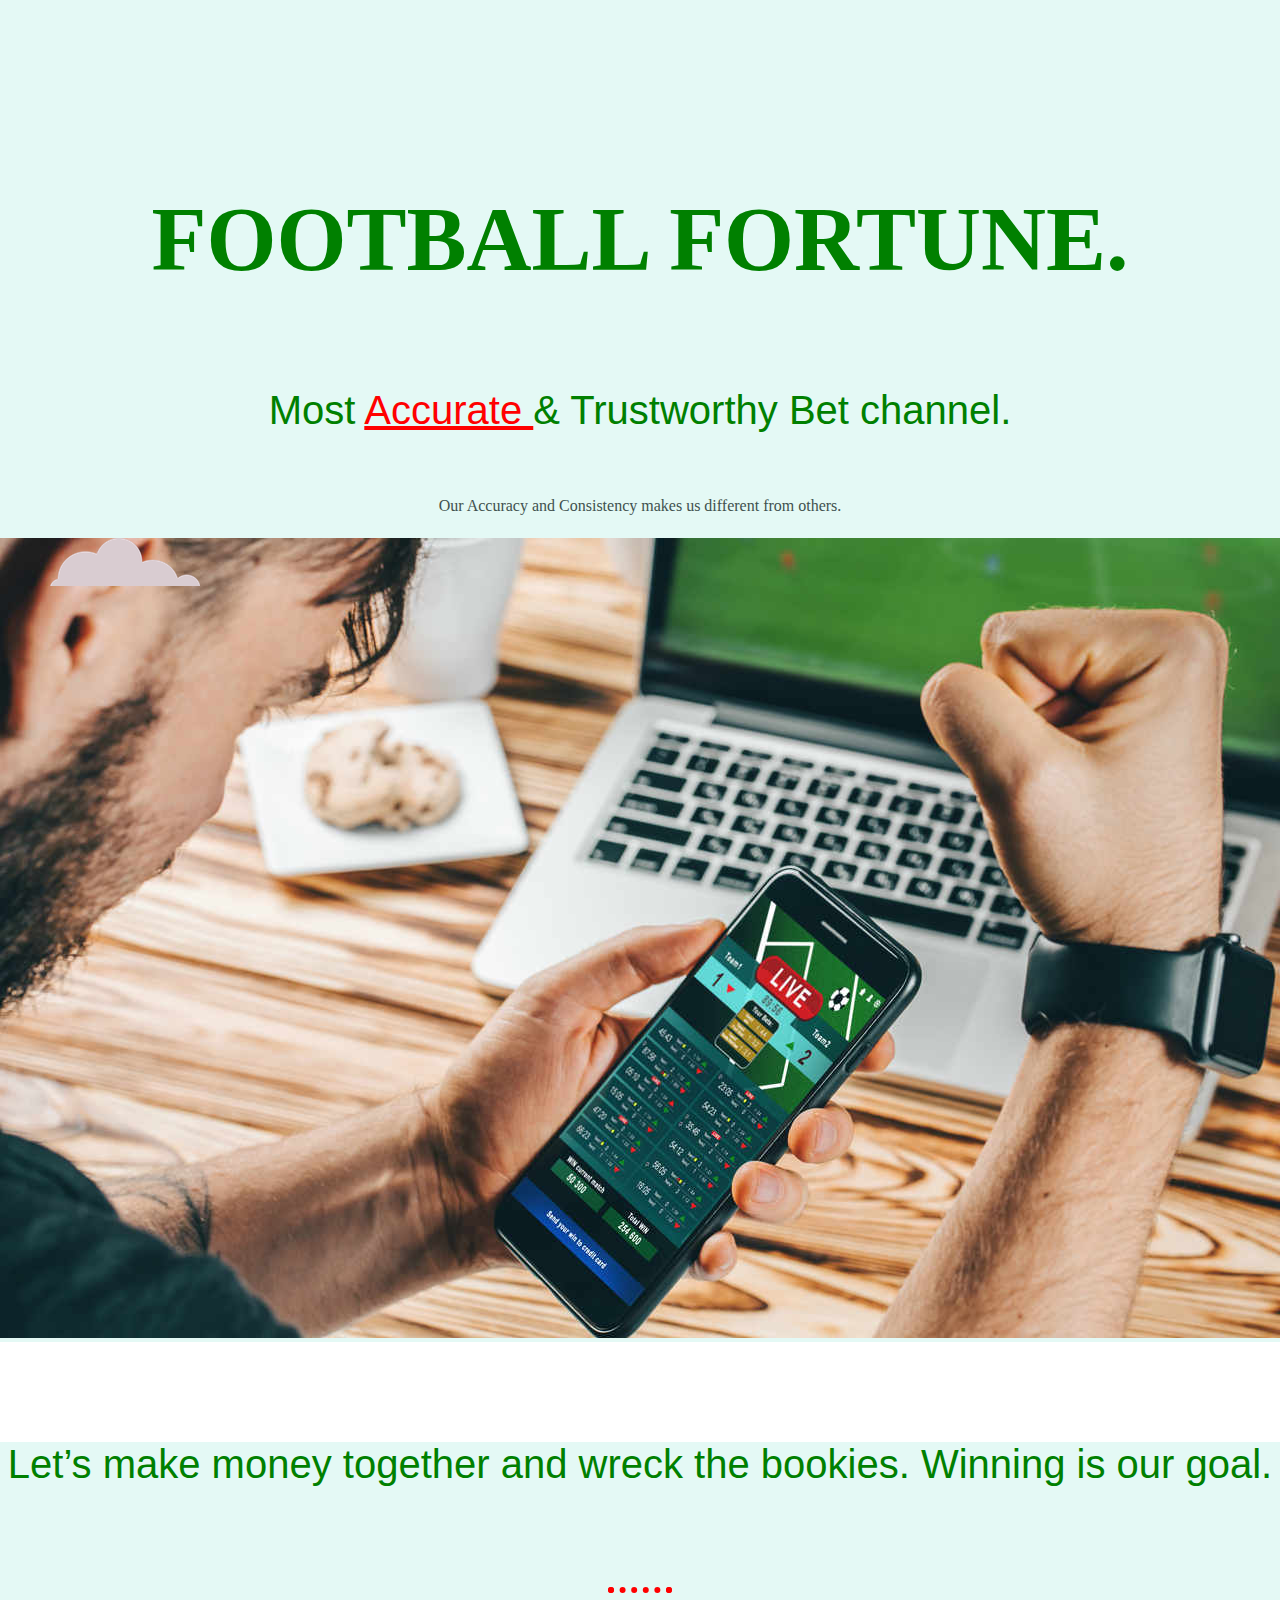
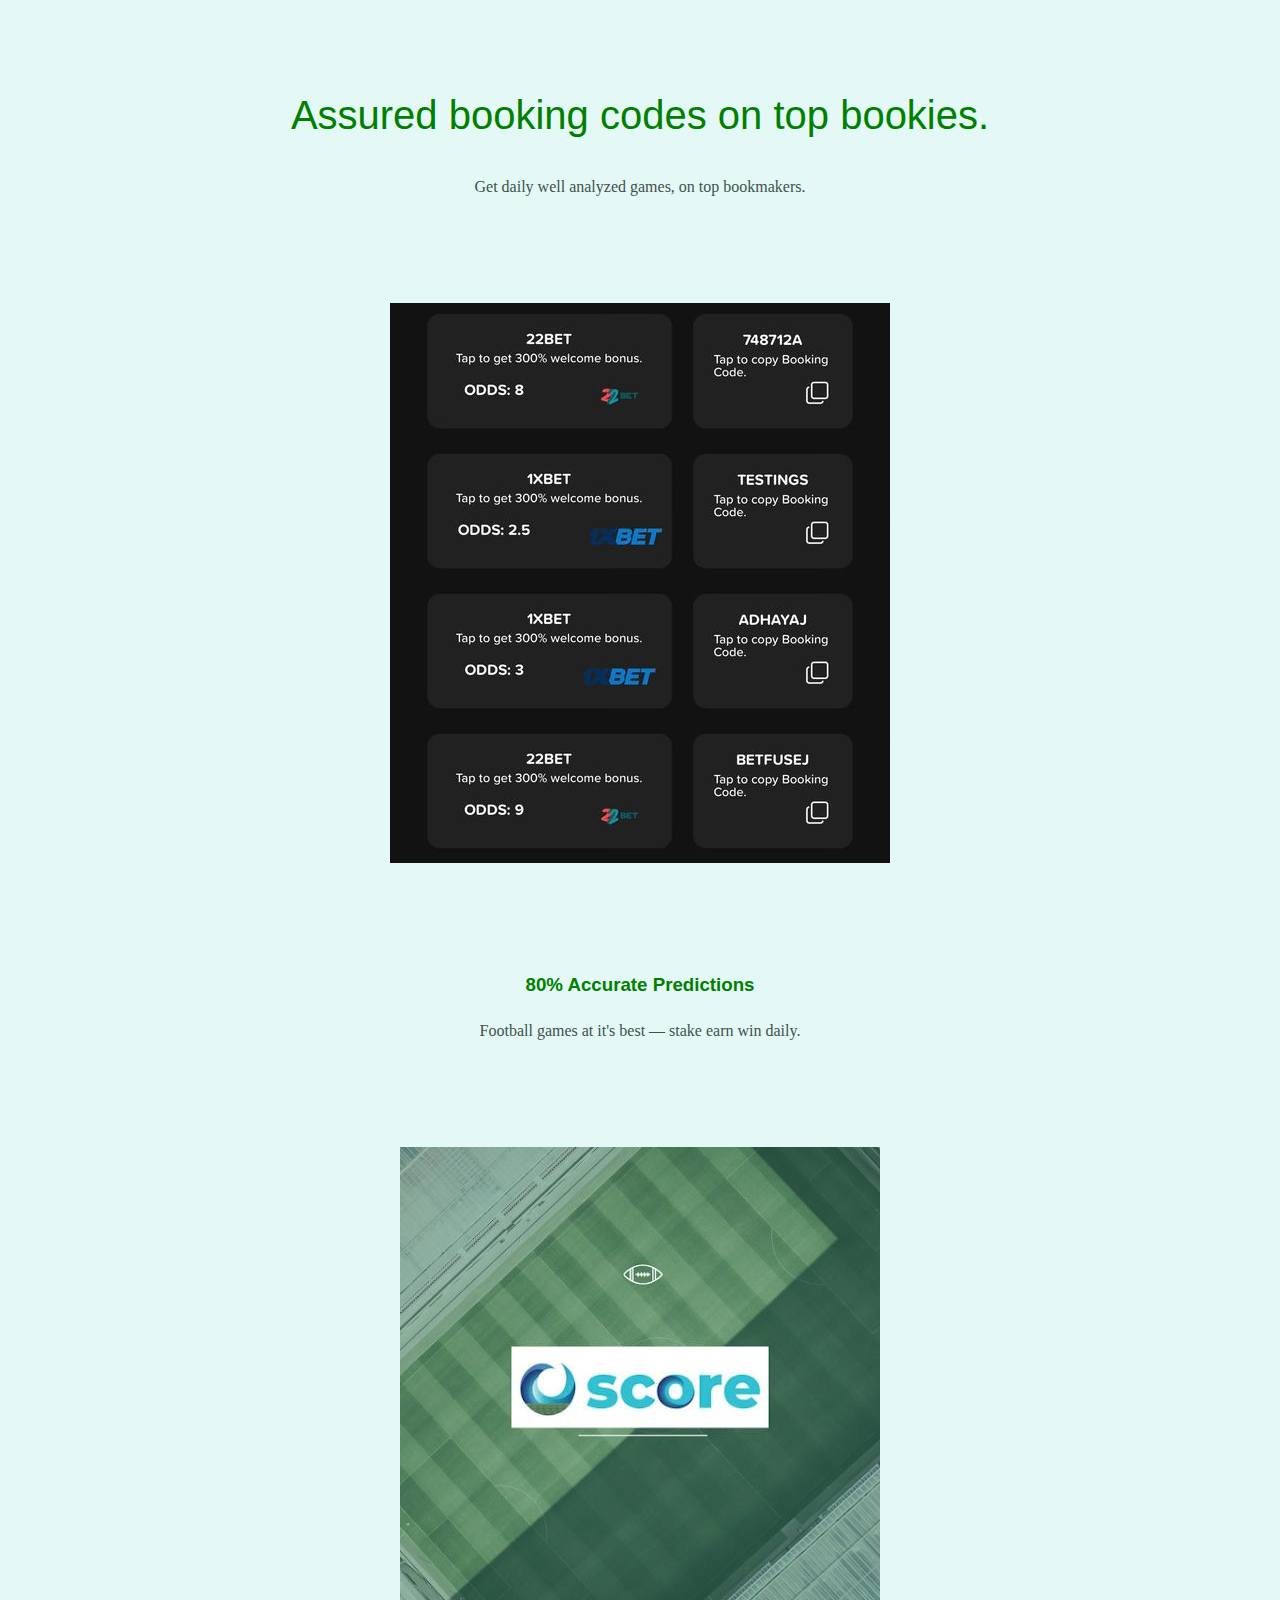
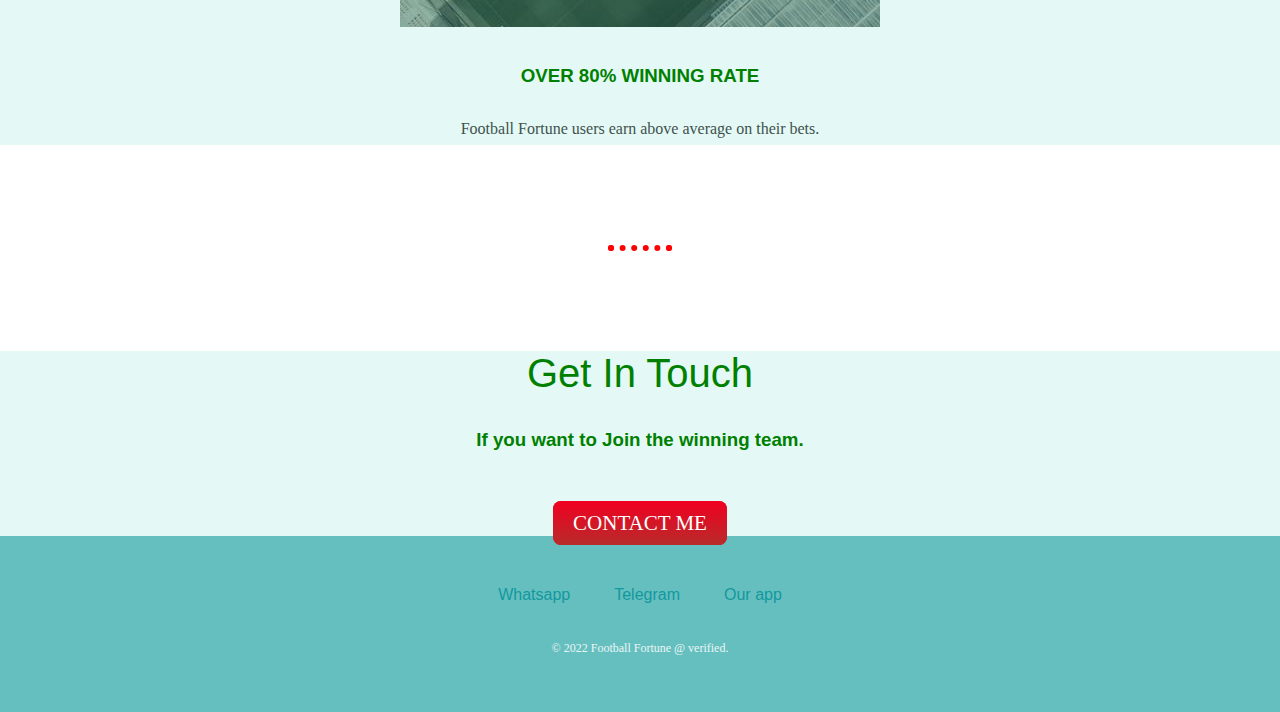
==== index.html @ 06a460da "Create index.html" ====
<!DOCTYPE html>
<html>
  <head>
	 <meta charset="utf-8">
	 <meta name="viewport" content="width=device-width, initial-scale=1">
	 <title>FOOTBALL FORTUNE</title>
	 <link rel="stylesheet" type="text/css" href="styles.css">
	 <link rel="icon" type="image/png" sizes="16x16" href="favicon-16x16.png">
</head>

   <body>
	  <div class="top-container">
		
		<h1>FOOTBALL FORTUNE.</h1>
		<h2><p>Most <span class="Accurate">Accurate </span> & Trustworthy Bet channel.</p></h2>

<P>Our Accuracy and Consistency makes us different from others.</p> 
	  <img class="bottom-cloud" src="images/cloud.png ">
	  <img src="images/ww.jpg">
    </div>
   

  <div class="middle-container">
    <div class="profile">
      
      <h2>Let’s make money together and wreck the bookies. Winning is our goal.</h2>
      <p class="intro"></p>
    </div>
    <hr>
    <div class="skills">
      <h2>Assured booking codes on top bookies.</h2>
      <p>Get daily well analyzed games, on top bookmakers.</p>

      <div class="skill-row">
        <img src="images/aa.jpg">
    </div>

        <h3>80% Accurate Predictions</h3>
        <p>Football games at it's best — stake earn win daily.</p>

      </div>
      <div class="skill-row">
        <img class="football-img" src="images/ss.jpg" alt="football.img">

        <h3>OVER 80% WINNING RATE</h3>
        <p>Football Fortune users earn above average on their bets.</p>

      </div>
    </div>
    <hr>
    <div class="contact-me">
      <h2>Get In Touch</h2>
      <h3>If you want to Join the winning team.</h3>
      <p class="contact-message"></p>
      <a class="btn" href="mailto:adamssouza4@gmail.com">CONTACT ME</a>

      <div class="bottom-container">
    <a class="footer-link" href=https://wa.me/+31637694069?text=I%20am%20interested%20in%20Joining%20The%20VIP%20">Whatsapp</a>
    <a class="footer-link" href="https://t.me/footballfortunescoresolution">Telegram</a>
    <a class="footer-link" href="https://play.google.com/store/apps/details?id=precision.scores">Our app</a>
    <p class="copyright">© 2022 Football Fortune @ verified.</p>
  </div>

    </div>
  </div>
---- styles.css ----
body{
	color: #40514E;
	margin: 0;
	text-align: center;
	font-family: 'merriweather', serif;
	
}

h1{
	font-size: 5.625rem;
	line-height: 2;
	margin: 50px auto 0 auto;
	font-family: 'sacramento', cursive;
	color: green;
}

h2{
	font-family: 'montserrat', sans-serif;
	font-size: 2.5rem;
	font-weight: normal;
	color: green;
}

h3{
	color: green;
	font-family: 'montserrat', sans-serif;
}

p{
	line-height: 2;
}

hr{
border: dotted red 6px;
border-bottom:none;
width: 4%;
margin: 100px auto;	
}

a{
	color: #11999E;
	font-family: 'montserrat', sans-serif;
	margin: 10px 20px; 
	text-decoration: none ;
}

a:hover{
	color: #eaf6f6;
}
.top-container{
	background-color: #E4F9F5;
	position: relative ;
	padding-top: 100px;
}

.middle-container{
margin: 100px 0;
}

.bottom-container{
background-color: #66BFBF;
padding: 50px 0 20px;
}

.skill-row{
	width: 50%;
	margin: 100px auto 100px auto;
	text-align: center;
	line-height: 2;
}
.contact-message{
 	margin: 40px auto 60px;
 }

.btn {
  background: #f00020;
  background-image: -webkit-linear-gradient(top, #f00020, #b82b2b);
  background-image: -moz-linear-gradient(top, #f00020, #b82b2b);
  background-image: -ms-linear-gradient(top, #f00020, #b82b2b);
  background-image: -o-linear-gradient(top, #f00020, #b82b2b);
  background-image: linear-gradient(to bottom, #f00020, #b82b2b);
  -webkit-border-radius: 8;
  -moz-border-radius: 8;
  border-radius: 8px;
  font-family: Georgia;
  color: #ffffff;
  font-size: 21px;
  padding: 10px 20px 10px 20px;
  text-decoration: none;
}

.btn:hover {
  background: #ff0000;
  background-image: -webkit-linear-gradient(top, #ff0000, #d93434);
  background-image: -moz-linear-gradient(top, #ff0000, #d93434);
  background-image: -ms-linear-gradient(top, #ff0000, #d93434);
  background-image: -o-linear-gradient(top, #ff0000, #d93434);
  background-image: linear-gradient(to bottom, #ff0000, #d93434);
  text-decoration: none;
}

.Accurate{
	text-decoration:underline ;
	color: red;
}

.top-cloud{
	position: absolute;
right: 300px;
top: 50px;
}

.bottom-cloud{
	position: absolute;
	right: 300px;
left: 50px;

}

.copyright{
	color: #EAF6F6;
	font-size: 0.75rem;
	padding: 20px 0px;
}


div {
	background-color:#E4F9F5 ;
}
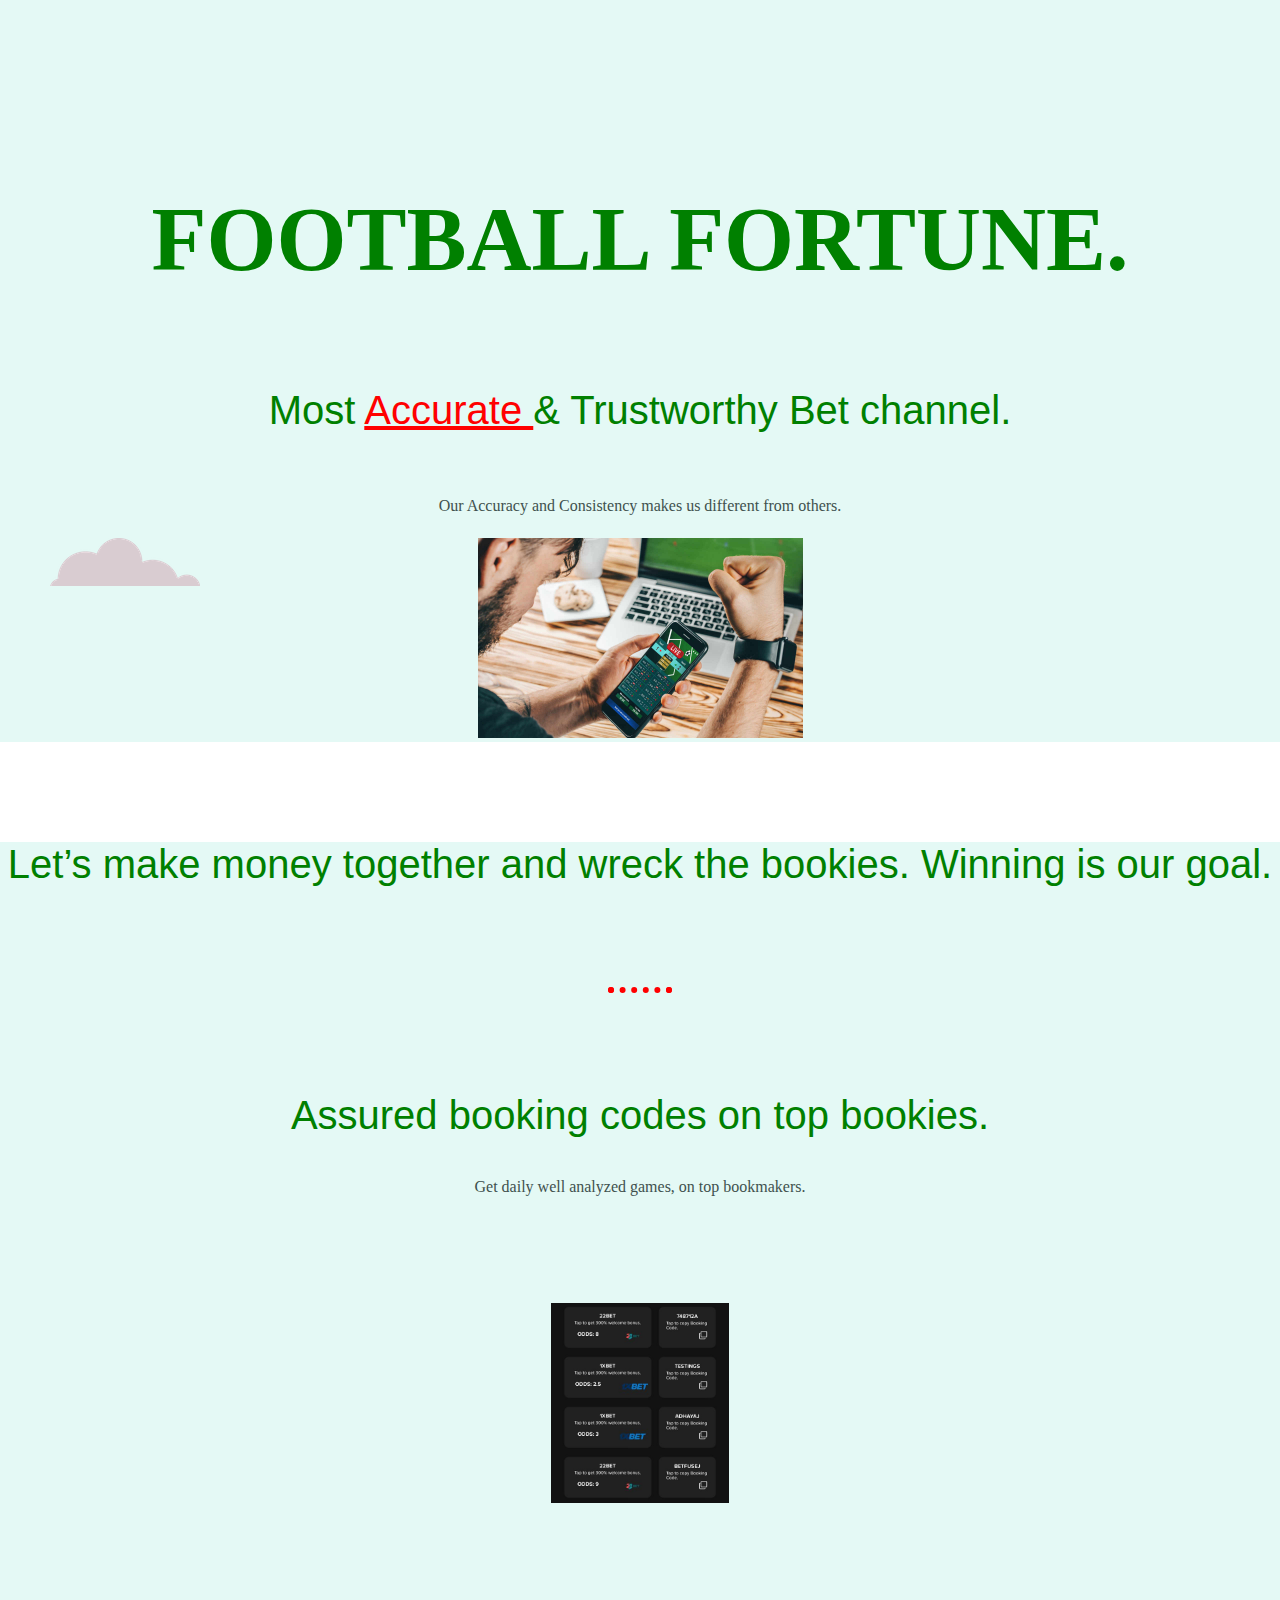
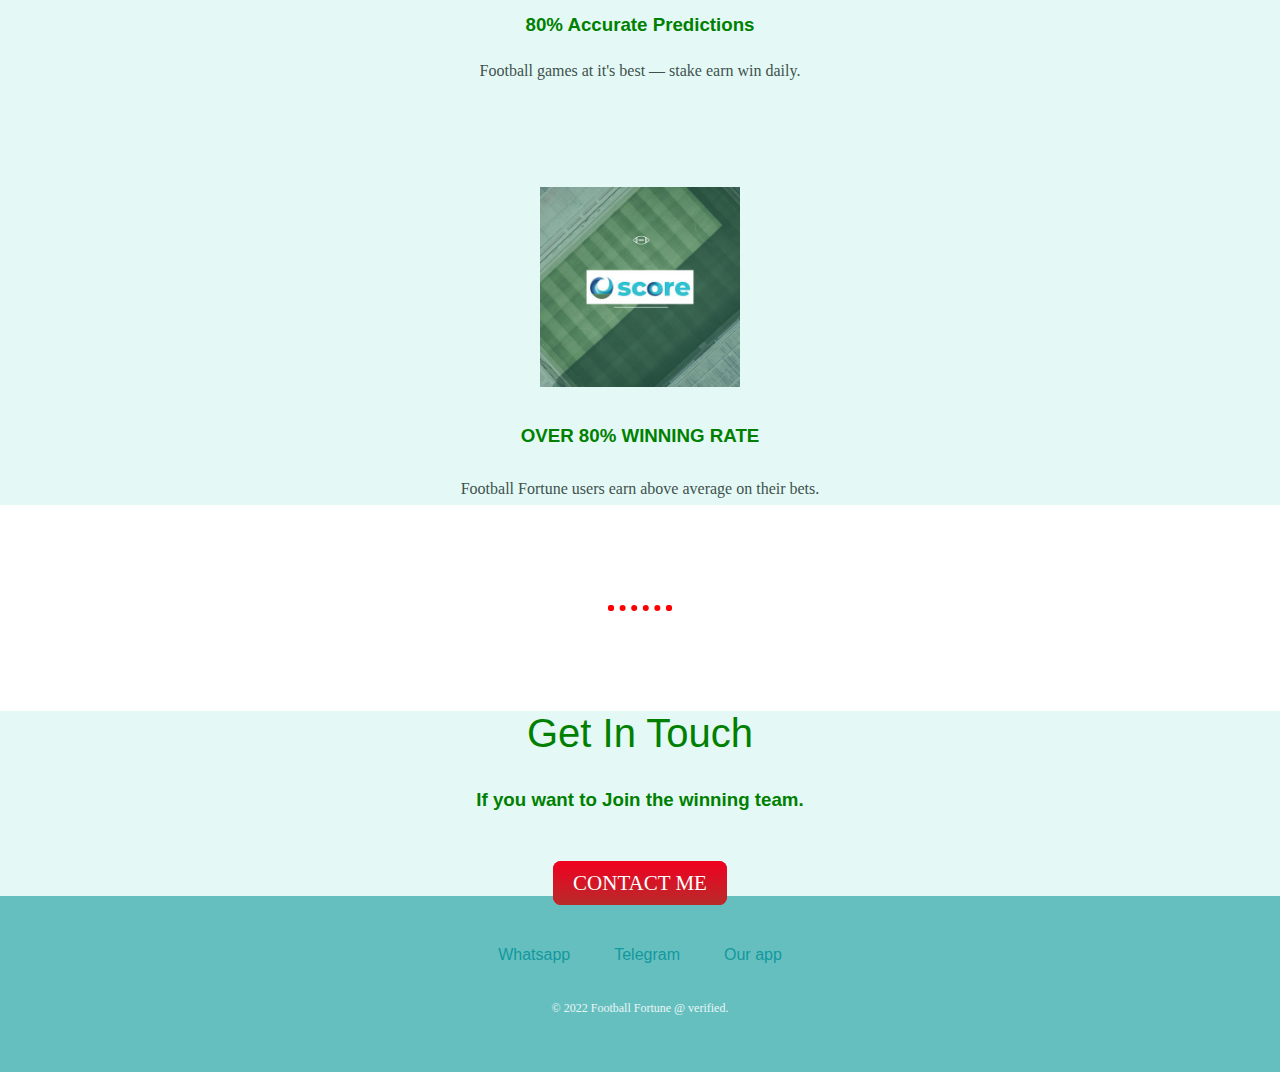
==== commit ae491378: "Update index.html" ====
--- a/index.html
+++ b/index.html
@@ -16,7 +16,7 @@
 
 <P>Our Accuracy and Consistency makes us different from others.</p> 
 	  <img class="bottom-cloud" src="images/cloud.png ">
-	  <img src="images/ww.jpg">
+	  <img src="images/ww.jpg" alt=width="300" height="200">
     </div>
    
 
@@ -32,7 +32,8 @@
       <p>Get daily well analyzed games, on top bookmakers.</p>
 
       <div class="skill-row">
-        <img src="images/aa.jpg">
+        <img src="images/aa.jpg" alt=width="300" height="200">
+
     </div>
 
         <h3>80% Accurate Predictions</h3>
@@ -40,7 +41,7 @@
 
       </div>
       <div class="skill-row">
-        <img class="football-img" src="images/ss.jpg" alt="football.img">
+        <img class="football-img" src="images/ss.jpg" alt="football.img" alt=width="300" height="200">
 
         <h3>OVER 80% WINNING RATE</h3>
         <p>Football Fortune users earn above average on their bets.</p>
--- a/styles.css
+++ b/styles.css
@@ -5,6 +5,10 @@
 	text-align: center;
 	font-family: 'merriweather', serif;
 	
+}
+
+@media only screen and (max-width: 600px) {
+    /* Styles for screens smaller than 600px */
 }
 
 h1{
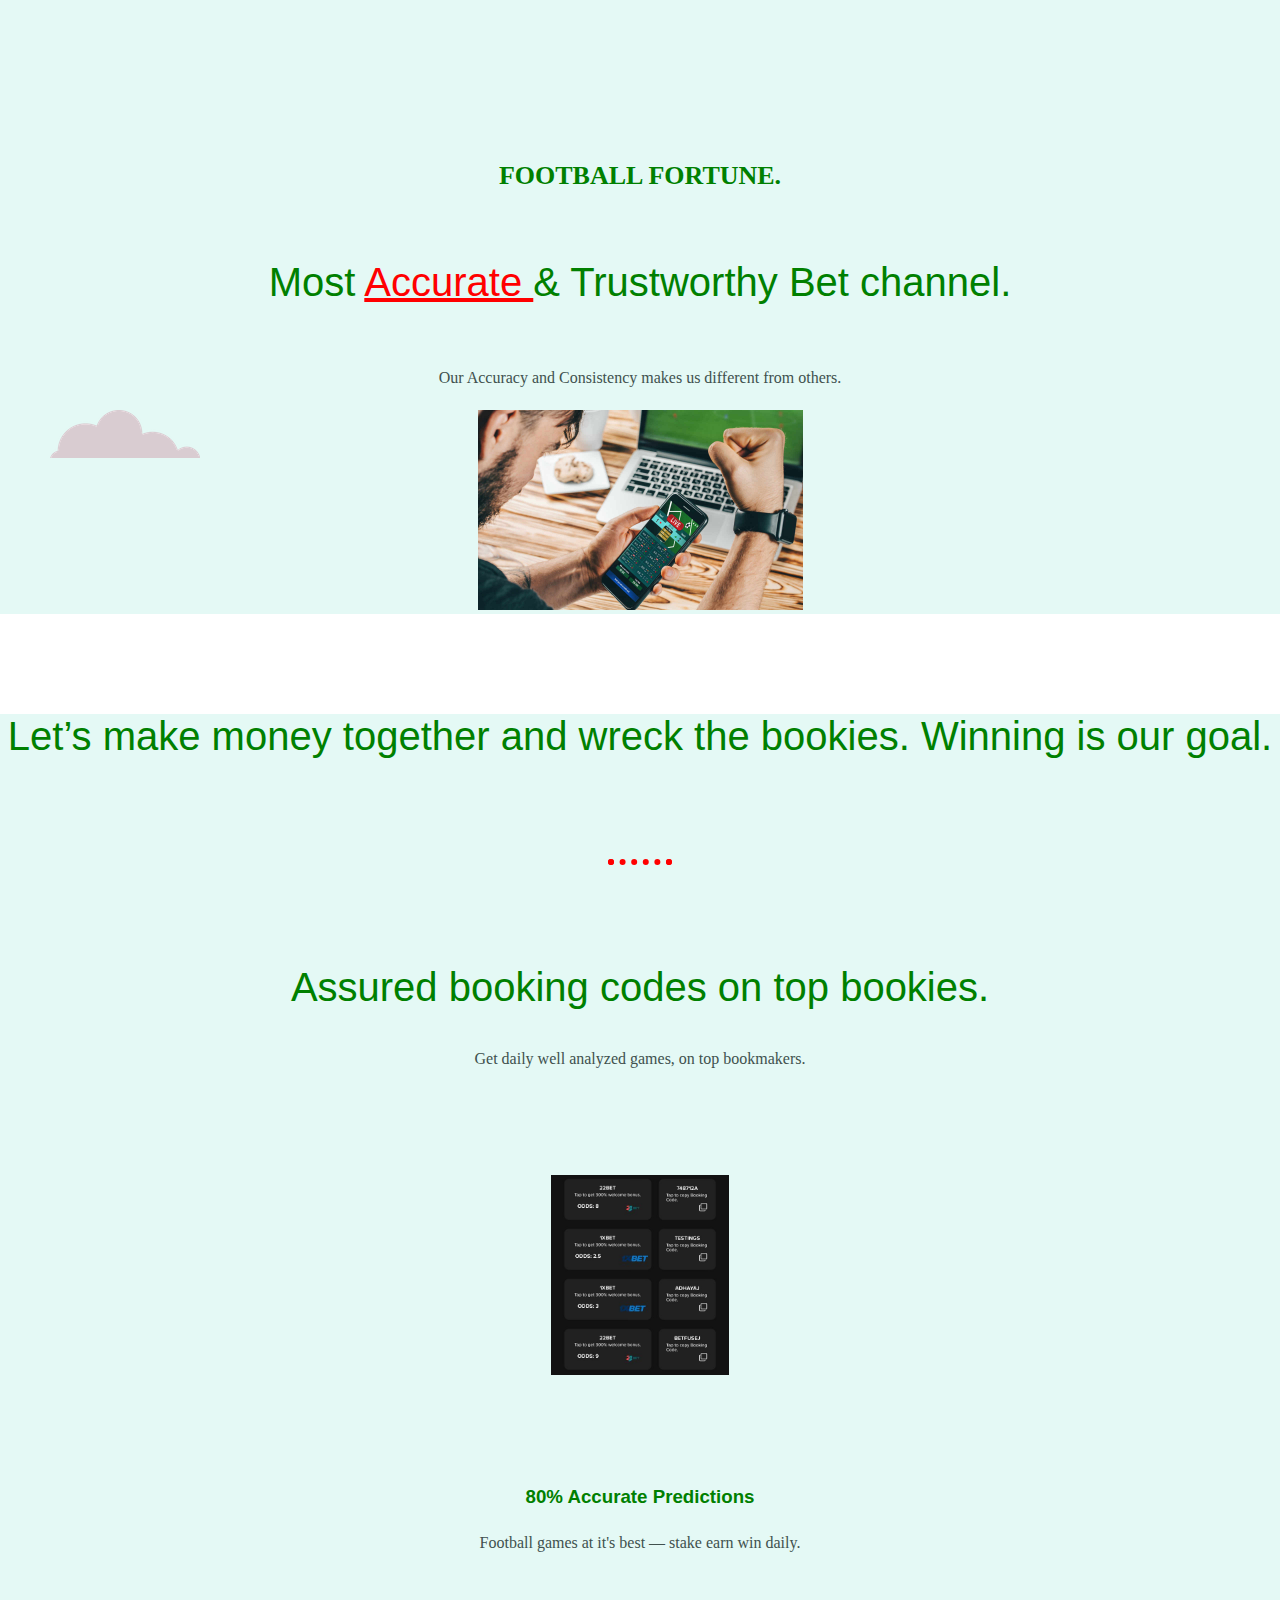
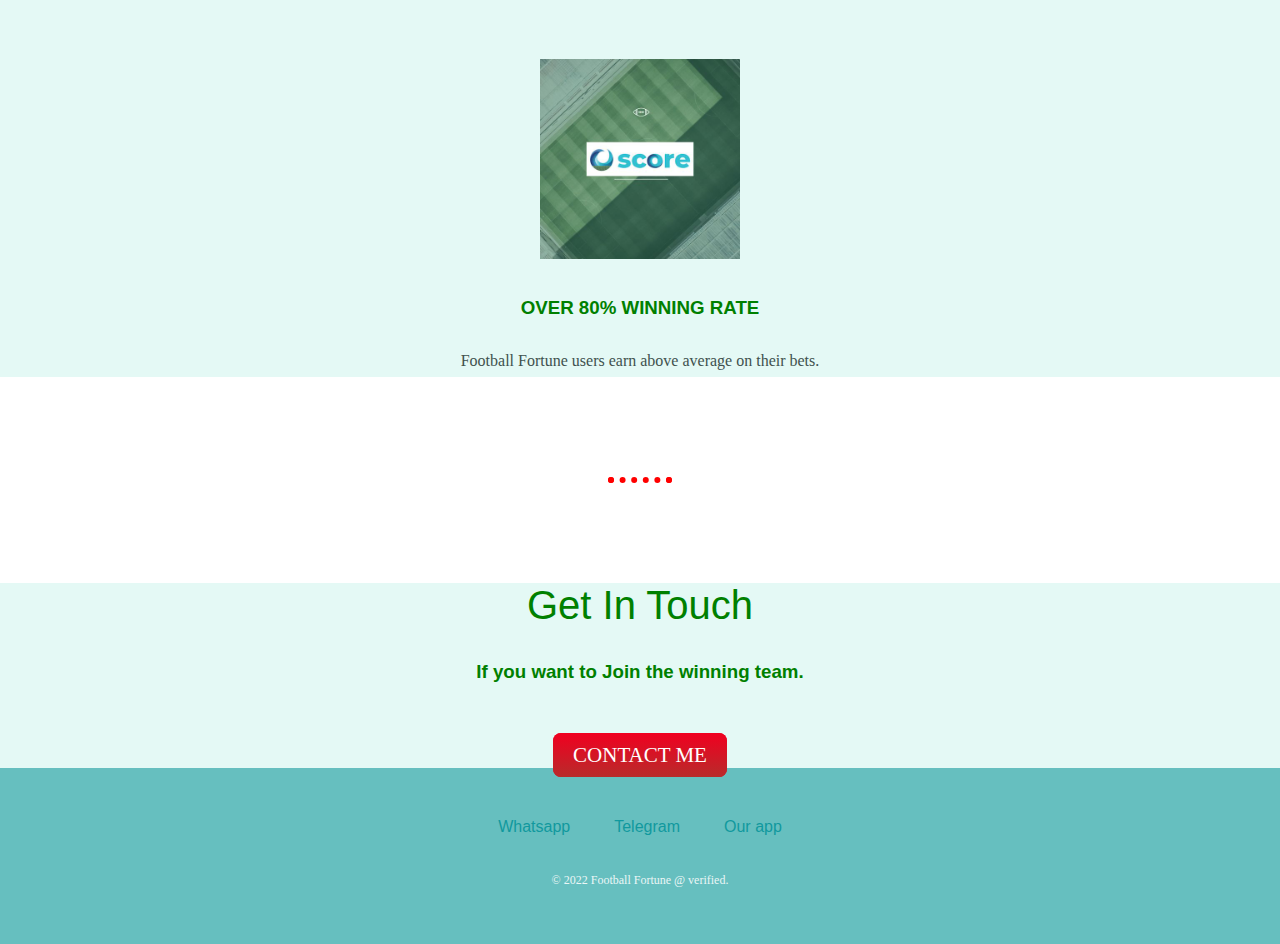
==== commit 1e7ea601: "Update index.html" ====
--- a/index.html
+++ b/index.html
@@ -3,7 +3,7 @@
   <head>
 	 <meta charset="utf-8">
 	 <meta name="viewport" content="width=device-width, initial-scale=1">
-	 <title>FOOTBALL FORTUNE</title>
+	 <title>FOOTBALL   FORTUNE</title>
 	 <link rel="stylesheet" type="text/css" href="styles.css">
 	 <link rel="icon" type="image/png" sizes="16x16" href="favicon-16x16.png">
 </head>
--- a/styles.css
+++ b/styles.css
@@ -12,7 +12,7 @@
 }
 
 h1{
-	font-size: 5.625rem;
+	font-size: 1.625rem;
 	line-height: 2;
 	margin: 50px auto 0 auto;
 	font-family: 'sacramento', cursive;
